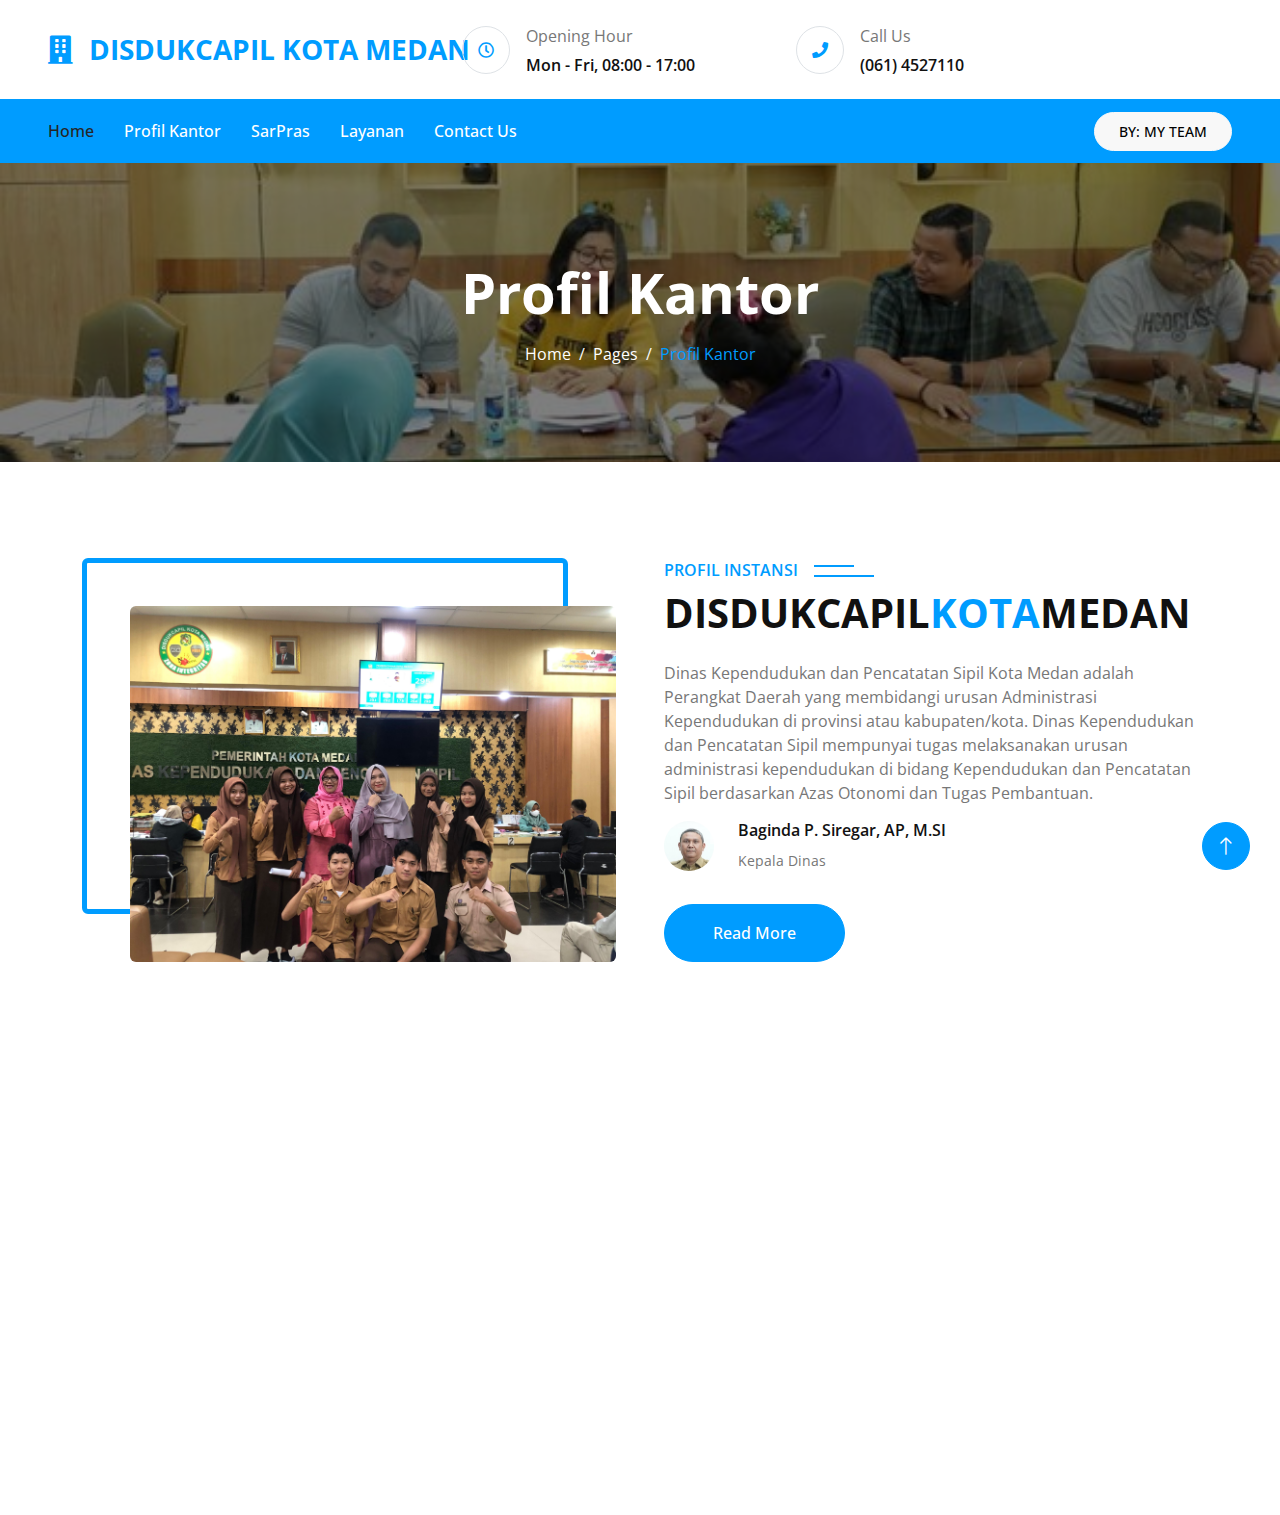
==== about.html @ caeb6db3 "first commit" ====
<!DOCTYPE html>
<html lang="en">

<head>
    <meta charset="utf-8">
    <title>DISDUKCAPIL KOTA MEDAN</title>
    <meta content="width=device-width, initial-scale=1.0" name="viewport">
    <meta content="" name="keywords">
    <meta content="" name="description">

    <!-- Favicon -->
    <link href="img/favicon.ico" rel="icon">

    <!-- Google Web Fonts -->
    <link rel="preconnect" href="https://fonts.googleapis.com">
    <link rel="preconnect" href="https://fonts.gstatic.com" crossorigin>
    <link href="https://fonts.googleapis.com/css2?family=Open+Sans:wght@400;500;600;700&display=swap" rel="stylesheet">

    <!-- Icon Font Stylesheet -->
    <link href="https://cdnjs.cloudflare.com/ajax/libs/font-awesome/5.10.0/css/all.min.css" rel="stylesheet">
    <link href="https://cdn.jsdelivr.net/npm/bootstrap-icons@1.4.1/font/bootstrap-icons.css" rel="stylesheet">

    <!-- Libraries Stylesheet -->
    <link href="lib/animate/animate.min.css" rel="stylesheet">
    <link href="lib/owlcarousel/assets/owl.carousel.min.css" rel="stylesheet">
    <link href="lib/lightbox/css/lightbox.min.css" rel="stylesheet">

    <!-- Customized Bootstrap Stylesheet -->
    <link href="css/bootstrap.min.css" rel="stylesheet">

    <!-- Template Stylesheet -->
    <link href="css/style.css" rel="stylesheet">

    <style>
        .team-title h6 {
            margin-bottom: 3px; /* Anda dapat menyesuaikan nilai ini sesuai dengan kebutuhan */
        }
    </style>

</head>

<body>
    <!-- Spinner Start -->
    <div id="spinner" class="show bg-white position-fixed translate-middle w-100 vh-100 top-50 start-50 d-flex align-items-center justify-content-center">
        <div class="spinner-border position-relative text-primary" style="width: 6rem; height: 6rem;" role="status"></div>
        <i class="fa fa-laptop-code fa-2x text-primary position-absolute top-50 start-50 translate-middle"></i>
    </div>
    <!-- Spinner End -->


    <!-- Topbar Start -->
    <!-- <div class="container-fluid bg-light px-0 wow fadeIn" data-wow-delay="0.1s">
        <div class="row gx-0 align-items-center d-none d-lg-flex">
            <div class="col-lg-6 px-5 text-start">
                <ol class="breadcrumb mb-0">
                    <li class="breadcrumb-item"><a class="small text-secondary" href="#">Home</a></li>
                    <li class="breadcrumb-item"><a class="small text-secondary" href="#">Career</a></li>
                    <li class="breadcrumb-item"><a class="small text-secondary" href="#">Terms</a></li>
                    <li class="breadcrumb-item"><a class="small text-secondary" href="#">Privacy</a></li>
                </ol>
            </div>
            <div class="col-lg-6 px-5 text-end">
                <small>Follow us:</small>
                <div class="h-100 d-inline-flex align-items-center">
                    <a class="btn-square text-primary border-end rounded-0" href=""><i class="fab fa-facebook-f"></i></a>
                    <a class="btn-square text-primary border-end rounded-0" href=""><i class="fab fa-twitter"></i></a>
                    <a class="btn-square text-primary border-end rounded-0" href=""><i class="fab fa-linkedin-in"></i></a>
                    <a class="btn-square text-primary pe-0" href=""><i class="fab fa-instagram"></i></a>
                </div>
            </div>
        </div>
    </div> -->
    <!-- Topbar End -->


    <!-- Brand & Contact Start -->
    <div class="container-fluid py-4 px-5 wow fadeIn" data-wow-delay="0.1s">
        <div class="row align-items-center top-bar">
            <div class="col-lg-4 col-md-12 text-center text-lg-start">
                <a href="" class="navbar-brand m-0 p-0">
                    <h3 class="fw-bold text-primary m-0"><i class=" fa fa-solid fa-building me-3"></i>DISDUKCAPIL KOTA MEDAN</h3>
                    <!-- <img src="img/logo.png" alt="Logo"> -->
                </a>
            </div>
            <div class="col-lg-8 col-md-7 d-none d-lg-block">
                <div class="row">
                    <div class="col-4">
                        <div class="d-flex align-items-center justify-content-end">
                            <div class="flex-shrink-0 btn-lg-square border rounded-circle">
                                <i class="far fa-clock text-primary"></i>
                            </div>
                            <div class="ps-3">
                                <p class="mb-2">Opening Hour</p>
                                <h6 class="mb-0">Mon - Fri, 08:00 - 17:00</h6>
                            </div>
                        </div>
                    </div>
                    <div class="col-4">
                        <div class="d-flex align-items-center justify-content-end">
                            <div class="flex-shrink-0 btn-lg-square border rounded-circle">
                                <i class="fa fa-phone text-primary"></i>
                            </div>
                            <div class="ps-3">
                                <p class="mb-2">Call Us</p>
                                <h6 class="mb-0">(061) 4527110</h6>
                            </div>
                        </div>
                    </div>
                    <!-- <div class="col-4">
                        <div class="d-flex align-items-center justify-content-end">
                            <div class="flex-shrink-0 btn-lg-square border rounded-circle">
                                <i class="far fa-envelope text-primary"></i>
                            </div>
                            <div class="ps-3">
                                <p class="mb-2">Email</p>
                                <h6 class="mb-0">smkn09medan.com</h6>
                            </div>
                        </div>
                    </div> -->
                </div>
            </div>
        </div>
    </div>
    <!-- Brand & Contact End -->


    <!-- Navbar Start -->
    <nav class="navbar navbar-expand-lg bg-primary navbar-dark sticky-top py-lg-0 px-lg-5 wow fadeIn" data-wow-delay="0.1s">
        <a href="#" class="navbar-brand ms-3 d-lg-none">MENU</a>
        <button type="button" class="navbar-toggler me-3" data-bs-toggle="collapse" data-bs-target="#navbarCollapse">
            <span class="navbar-toggler-icon"></span>
        </button>
        <div class="collapse navbar-collapse" id="navbarCollapse">
            <div class="navbar-nav me-auto p-3 p-lg-0">
                <a href="index.html" class="nav-item nav-link active">Home</a>
                <a href="about.html" class="nav-item nav-link">Profil Kantor</a>
                <a href="service.html" class="nav-item nav-link">SarPras</a>
                <a href="project.html" class="nav-item nav-link">Layanan</a>
                <!-- <div class="nav-item dropdown">
                    <a href="#" class="nav-link dropdown-toggle" data-bs-toggle="dropdown">Pages</a>
                    <div class="dropdown-menu border-0 rounded-0 rounded-bottom m-0">
                        <a href="feature.html" class="dropdown-item">Features</a>
                        <a href="team.html" class="dropdown-item">Our Team</a>
                        <a href="testimonial.html" class="dropdown-item">Testimonial</a>
                        <a href="404.html" class="dropdown-item">404 Page</a>
                    </div>
                </div> -->
                <a href="contact.html" class="nav-item nav-link">Contact Us</a>
            </div>
            <a href="team.html" class="btn btn-sm btn-light rounded-pill py-2 px-4 d-none d-lg-block">BY: MY TEAM</a>
        </div>
    </nav>
    <!-- Navbar End -->


    <!-- Page Header Start -->
    <div class="container-fluid page-header py-5 mb-5 wow fadeIn" data-wow-delay="0.1s">
        <div class="container text-center py-5">
            <h1 class="display-4 text-white animated slideInDown mb-3">Profil Kantor</h1>
            <nav aria-label="breadcrumb animated slideInDown">
                <ol class="breadcrumb justify-content-center mb-0">
                    <li class="breadcrumb-item"><a class="text-white" href="#">Home</a></li>
                    <li class="breadcrumb-item"><a class="text-white" href="#">Pages</a></li>
                    <li class="breadcrumb-item text-primary active" aria-current="page">Profil Kantor</li>
                </ol>
            </nav>
        </div>
    </div>
    <!-- Page Header End -->


    <!-- Facts Start -->
    <!-- <div class="container-xxl py-5">
        <div class="container">
            <div class="row g-4">
                <div class="col-lg-3 col-md-6 wow fadeInUp" data-wow-delay="0.1s">
                    <div class="fact-item bg-light rounded text-center h-100 p-5">
                        <i class="fa fa-certificate fa-4x text-primary mb-4"></i>
                        <h5 class="mb-3">Years Experience</h5>
                        <h1 class="display-5 mb-0" data-toggle="counter-up">1234</h1>
                    </div>
                </div>
                <div class="col-lg-3 col-md-6 wow fadeInUp" data-wow-delay="0.3s">
                    <div class="fact-item bg-light rounded text-center h-100 p-5">
                        <i class="fa fa-users-cog fa-4x text-primary mb-4"></i>
                        <h5 class="mb-3">Team Members</h5>
                        <h1 class="display-5 mb-0" data-toggle="counter-up">1234</h1>
                    </div>
                </div>
                <div class="col-lg-3 col-md-6 wow fadeInUp" data-wow-delay="0.5s">
                    <div class="fact-item bg-light rounded text-center h-100 p-5">
                        <i class="fa fa-users fa-4x text-primary mb-4"></i>
                        <h5 class="mb-3">Satisfied Clients</h5>
                        <h1 class="display-5 mb-0" data-toggle="counter-up">1234</h1>
                    </div>
                </div>
                <div class="col-lg-3 col-md-6 wow fadeInUp" data-wow-delay="0.7s">
                    <div class="fact-item bg-light rounded text-center h-100 p-5">
                        <i class="fa fa-check fa-4x text-primary mb-4"></i>
                        <h5 class="mb-3">Projects Done</h5>
                        <h1 class="display-5 mb-0" data-toggle="counter-up">1234</h1>
                    </div>
                </div>
            </div>
        </div>
    </div> -->
    <!-- Facts End -->


    <!-- About Start -->
    <div class="container-xxl py-5">
        <div class="container">
            <div class="row g-5">
                <div class="col-lg-6 wow fadeInUp" data-wow-delay="0.1s">
                    <div class="img-border">
                        <img class="img-fluid" src="img/capil1.jpg" alt="">
                    </div>
                </div>
                <div class="col-lg-6 wow fadeInUp" data-wow-delay="0.5s">
                    <div class="h-100">
                        <h6 class="section-title bg-white text-start text-primary pe-3">Profil Instansi</h6>
                        <h1 class="display-6 mb-4">DISDUKCAPIL<span class="text-primary">KOTA</span>MEDAN</h1>
                        <p>Dinas Kependudukan dan Pencatatan Sipil Kota Medan adalah Perangkat Daerah yang membidangi urusan Administrasi Kependudukan di provinsi atau kabupaten/kota. Dinas Kependudukan dan Pencatatan Sipil mempunyai tugas melaksanakan urusan administrasi kependudukan di bidang Kependudukan dan Pencatatan Sipil berdasarkan Azas Otonomi dan Tugas Pembantuan.</p>
                        <div class="d-flex align-items-center mb-4 pb-2">
                            <img class="flex-shrink-0 rounded-circle" src="img/kpl1.jpg.png" alt="" style="width: 50px; height: 50px;">
                            <div class="ps-4">
                                <h6>Baginda P. Siregar, AP, M.SI</h6>
                                <small>Kepala Dinas</small>
                            </div>
                        </div>
                        <a class="btn btn-primary rounded-pill py-3 px-5" href="">Read More</a>
                    </div>
                </div>
            </div>
        </div>
    </div>
    <!-- About End -->


    <!-- Feature Start -->
    <!-- <div class="container-xxl py-5">
        <div class="container">
            <div class="row g-5">
                <div class="col-lg-6 wow fadeInUp" data-wow-delay="0.1s">
                    <div class="h-100">
                        <h6 class="section-title bg-white text-start text-primary pe-3">Why Choose Us</h6>
                        <h1 class="display-6 mb-4">Why People Trust Us? Learn About Us!</h1>
                        <p class="mb-4">Tempor erat elitr rebum at clita. Diam dolor diam ipsum sit. Aliqu diam amet diam et eos. Clita erat ipsum et lorem et sit, sed stet lorem sit clita duo justo magna dolore erat amet</p>
                        <div class="row g-4">
                            <div class="col-12">
                                <div class="skill">
                                    <div class="d-flex justify-content-between">
                                        <p class="mb-2">Digital Marketing</p>
                                        <p class="mb-2">85%</p>
                                    </div>
                                    <div class="progress">
                                        <div class="progress-bar bg-primary" role="progressbar" aria-valuenow="85" aria-valuemin="0" aria-valuemax="100"></div>
                                    </div>
                                </div>
                            </div>
                            <div class="col-12">
                                <div class="skill">
                                    <div class="d-flex justify-content-between">
                                        <p class="mb-2">SEO & Backlinks</p>
                                        <p class="mb-2">90%</p>
                                    </div>
                                    <div class="progress">
                                        <div class="progress-bar bg-primary" role="progressbar" aria-valuenow="90" aria-valuemin="0" aria-valuemax="100"></div>
                                    </div>
                                </div>
                            </div>
                            <div class="col-12">
                                <div class="skill">
                                    <div class="d-flex justify-content-between">
                                        <p class="mb-2">Design & Development</p>
                                        <p class="mb-2">95%</p>
                                    </div>
                                    <div class="progress">
                                        <div class="progress-bar bg-primary" role="progressbar" aria-valuenow="95" aria-valuemin="0" aria-valuemax="100"></div>
                                    </div>
                                </div>
                            </div>
                        </div>
                    </div>
                </div>
                <div class="col-lg-6 wow fadeInUp" data-wow-delay="0.5s">
                    <div class="img-border">
                        <img class="img-fluid" src="img/feature.jpg" alt="">
                    </div>
                </div>
            </div>
        </div>
    </div> -->
    <!-- Feature End -->


    <!-- Team Start -->
    <!-- <div class="container-xxl py-5">
        <div class="container">
            <div class="text-center mx-auto mb-5 wow fadeInUp" data-wow-delay="0.1s" style="max-width: 600px;">
                <h6 class="section-title bg-white text-center text-primary px-3">Our Team</h6>
                <h1 class="display-6 mb-4">We Are A Creative Team For Your Dream Project</h1>
            </div>
            <div class="row g-4">
                <div class="col-lg-4 col-md-6 wow fadeInUp" data-wow-delay="0.1s">
                    <div class="team-item text-center p-4">
                        <img class="img-fluid border rounded-circle w-75 p-2 mb-4" src="img/team-1.jpg" alt="">
                        <div class="team-text">
                            <div class="team-title">
                                <h5>Full Name</h5>
                                <span>Designation</span>
                            </div>
                            <div class="team-social">
                                <a class="btn btn-square btn-primary rounded-circle" href=""><i class="fab fa-facebook-f"></i></a>
                                <a class="btn btn-square btn-primary rounded-circle" href=""><i class="fab fa-twitter"></i></a>
                                <a class="btn btn-square btn-primary rounded-circle" href=""><i class="fab fa-instagram"></i></a>
                            </div>
                        </div>
                    </div>
                </div>
                <div class="col-lg-4 col-md-6 wow fadeInUp" data-wow-delay="0.3s">
                    <div class="team-item text-center p-4">
                        <img class="img-fluid border rounded-circle w-75 p-2 mb-4" src="img/team-2.jpg" alt="">
                        <div class="team-text">
                            <div class="team-title">
                                <h5>Full Name</h5>
                                <span>Designation</span>
                            </div>
                            <div class="team-social">
                                <a class="btn btn-square btn-primary rounded-circle" href=""><i class="fab fa-facebook-f"></i></a>
                                <a class="btn btn-square btn-primary rounded-circle" href=""><i class="fab fa-twitter"></i></a>
                                <a class="btn btn-square btn-primary rounded-circle" href=""><i class="fab fa-instagram"></i></a>
                            </div>
                        </div>
                    </div>
                </div>
                <div class="col-lg-4 col-md-6 wow fadeInUp" data-wow-delay="0.5s">
                    <div class="team-item text-center p-4">
                        <img class="img-fluid border rounded-circle w-75 p-2 mb-4" src="img/team-3.jpg" alt="">
                        <div class="team-text">
                            <div class="team-title">
                                <h5>Full Name</h5>
                                <span>Designation</span>
                            </div>
                            <div class="team-social">
                                <a class="btn btn-square btn-primary rounded-circle" href=""><i class="fab fa-facebook-f"></i></a>
                                <a class="btn btn-square btn-primary rounded-circle" href=""><i class="fab fa-twitter"></i></a>
                                <a class="btn btn-square btn-primary rounded-circle" href=""><i class="fab fa-instagram"></i></a>
                            </div>
                        </div>
                    </div>
                </div>
            </div>
        </div>
    </div> -->
    <!-- Team End -->


    <!-- Footer Start -->
    <div class="container-fluid bg-dark text-body footer mt-5 pt-5 wow fadeIn" data-wow-delay="0.1s">
        <div class="container py-5">
            <div class="row g-5">
                <div class="col-lg-3 col-md-6">
                    <h5 class="text-light mb-4">Address</h5>
                    <p class="mb-2"><i class="fa fa-map-marker-alt me-3"></i>Jl. Iskandar Muda No.270, Petisah Tengah, Kec. Medan Petisah, Kota Medan, Sumatera Utara 20151</p>
                    <p class="mb-2"><i class="fa fa-phone-alt me-3"></i>(061) 4527110</p>
                    <p class="mb-2"><i class="fa fa-envelope me-3"></i>disdukcapil.medan@gmail.com</p>
                    <!-- <div class="d-flex pt-2">
                        <a class="btn btn-square btn-outline-secondary rounded-circle me-1" href=""><i class="fab fa-twitter"></i></a>
                        <a class="btn btn-square btn-outline-secondary rounded-circle me-1" href=""><i class="fab fa-facebook-f"></i></a>
                        <a class="btn btn-square btn-outline-secondary rounded-circle me-1" href=""><i class="fab fa-youtube"></i></a>
                        <a class="btn btn-square btn-outline-secondary rounded-circle me-0" href=""><i class="fab fa-linkedin-in"></i></a>
                    </div> -->
                </div>
                <div class="col-lg-3 col-md-6">
                    <h5 class="text-light mb-4">Quick Links</h5>
                    <a class="btn btn-link" href="">Profil Kantor</a>
                    <a class="btn btn-link" href="">Contact Us</a>
                    <a class="btn btn-link" href="">Our SarPras</a>
                    <a class="btn btn-link" href="">Terms & Condition</a>
                    <a class="btn btn-link" href="">Support</a>
                </div>
                <div class="col-lg-3 col-md-6">
                    <h5 class="text-light mb-4">Gallery</h5>
                    <div class="row g-2">
                        <div class="col-4">
                            <img class="img-fluid rounded" src="img/capil1.jpg" alt="Image">
                        </div>
                        <div class="col-4">
                            <img class="img-fluid rounded" src="img/cs1.jpg" alt="Image">
                        </div>
                        <div class="col-4">
                            <img class="img-fluid rounded" src="img/lp.jpg" alt="Image">
                        </div>
                        <div class="col-4">
                            <img class="img-fluid rounded" src="img/li.jpg" alt="Image">
                        </div>
                        <div class="col-4">
                            <img class="img-fluid rounded" src="img/capil2.jpg" alt="Image">
                        </div>
                        <div class="col-4">
                            <img class="img-fluid rounded" src="img/capil4.jpg" alt="Image">
                        </div>
                    </div>
                </div>
                <div class="col-lg-3 col-md-6">
                    <h5 class="text-light mb-4">News letter</h5>
                    <p>Please, Enter your Email.</p>
                    <div class="position-relative mx-auto" style="max-width: 400px;">
                        <input class="form-control bg-transparent border-secondary w-100 py-3 ps-4 pe-5" type="text" placeholder="Your email">
                        <button type="button" class="btn btn-primary py-2 position-absolute top-0 end-0 mt-2 me-2">SignUp</button>
                    </div>
                </div>
            </div>
        </div>
        <div class="container-fluid copyright">
            <div class="container">
                <div class="row">
                    <div class="col-md-6 text-center text-md-start mb-3 mb-md-0">
                        &copy; <a href="#">2024 MY TEAM</a>, All Right Reserved.
                    </div>
<!--                     <div class="col-md-6 text-center text-md-end"> -->
                        <!--/*** This template is free as long as you keep the footer author’s credit link/attribution link/backlink. If you'd like to use the template without the footer author’s credit link/attribution link/backlink, you can purchase the Credit Removal License from "https://htmlcodex.com/credit-removal". Thank you for your support. ***/-->
<!--                         Designed By <a href="https://htmlcodex.com">HTML Codex</a> -->
<!--                     </div>  -->
                </div>
            </div>
        </div>
    </div>
    <!-- Footer End -->


    <!-- Back to Top -->
    <a href="#" class="btn btn-lg btn-primary btn-lg-square rounded-circle back-to-top"><i class="bi bi-arrow-up"></i></a>


    <!-- JavaScript Libraries -->
    <script src="https://code.jquery.com/jquery-3.4.1.min.js"></script>
    <script src="https://cdn.jsdelivr.net/npm/bootstrap@5.0.0/dist/js/bootstrap.bundle.min.js"></script>
    <script src="lib/wow/wow.min.js"></script>
    <script src="lib/easing/easing.min.js"></script>
    <script src="lib/waypoints/waypoints.min.js"></script>
    <script src="lib/counterup/counterup.min.js"></script>
    <script src="lib/owlcarousel/owl.carousel.min.js"></script>
    <script src="lib/lightbox/js/lightbox.min.js"></script>

    <!-- Template Javascript -->
    <script src="js/main.js"></script>
</body>

</html>
---- css/style.css ----
/********** Template CSS **********/
:root {
    --primary: #009CFF;
    --secondary: #777777;
    --light: #F8F8F8;
    --dark: #252525;
}

.back-to-top {
    position: fixed;
    display: none;
    right: 30px;
    bottom: 30px;
    z-index: 99;
}


/*** Spinner ***/
#spinner {
    opacity: 0;
    visibility: hidden;
    transition: opacity .5s ease-out, visibility 0s linear .5s;
    z-index: 99999;
}

#spinner.show {
    transition: opacity .5s ease-out, visibility 0s linear 0s;
    visibility: visible;
    opacity: 1;
}


/*** Button ***/
.btn {
    font-weight: 500;
    transition: .5s;
}

.btn.btn-primary {
    color: #FFFFFF;
}

.btn-square {
    width: 38px;
    height: 38px;
}

.btn-sm-square {
    width: 32px;
    height: 32px;
}

.btn-lg-square {
    width: 48px;
    height: 48px;
}

.btn-square,
.btn-sm-square,
.btn-lg-square {
    padding: 0;
    display: flex;
    align-items: center;
    justify-content: center;
    font-weight: normal;
}


/*** Navbar ***/
.navbar .dropdown-toggle::after {
    border: none;
    content: "\f107";
    font-family: "Font Awesome 5 Free";
    font-weight: 900;
    vertical-align: middle;
    margin-left: 8px;
}

.navbar .navbar-nav .nav-link {
    margin-right: 30px;
    padding: 20px 0;
    color: #FFFFFF;
    font-weight: 500;
    outline: none;
}

.navbar .navbar-nav .nav-link:hover,
.navbar .navbar-nav .nav-link.active {
    color: var(--dark);
}

.navbar.sticky-top {
    top: -100px;
    transition: .5s;
}

@media (max-width: 991.98px) {
    .navbar .navbar-nav .nav-link {
        margin-right: 0;
        padding: 8px 0;
    }

    .navbar .navbar-nav {
        margin-top: 8px;
        border-top: 1px solid rgba(256, 256, 256, .1)
    }
}

@media (min-width: 992px) {
    .navbar .nav-item .dropdown-menu {
        display: block;
        visibility: hidden;
        top: 100%;
        transform: rotateX(-75deg);
        transform-origin: 0% 0%;
        transition: .5s;
        opacity: 0;
    }

    .navbar .nav-item:hover .dropdown-menu {
        transform: rotateX(0deg);
        visibility: visible;
        transition: .5s;
        opacity: 1;
    }
}


/*** Header ***/
#header-carousel .carousel-caption {
    top: 0;
    left: 0;
    right: 0;
    bottom: 0;
    display: flex;
    flex-direction: column;
    align-items: center;
    justify-content: center;
    background: rgba(0, 0, 0, .5);
    z-index: 1;
}

#header-carousel .carousel-control-prev,
#header-carousel .carousel-control-next {
    width: 10%;
}

#header-carousel .carousel-control-prev-icon,
#header-carousel .carousel-control-next-icon {
    width: 3rem;
    height: 3rem;
}

@media (max-width: 768px) {
    #header-carousel .carousel-item {
        position: relative;
        min-height: 500px;
    }
    
    #header-carousel .carousel-item img {
        position: absolute;
        width: 100%;
        height: 100%;
        object-fit: cover;
    }
}

#header-carousel .carousel-indicators [data-bs-target] {
    width: 60px;
    height: 60px;
    text-indent: 0;
    margin-bottom: 15px;
    border: 2px solid #FFFFFF;
    border-radius: 60px;
    overflow: hidden;
}

#header-carousel .carousel-indicators [data-bs-target] img {
    width: 100%;
    height: 100%;
    object-fit: cover;
}

.page-header {
    background: linear-gradient(rgba(0, 0, 0, .5), rgba(0, 0, 0, .5)), url(../img/cs1.jpg) center center no-repeat;
    background-size: cover;
}

.breadcrumb-item+.breadcrumb-item::before {
    color: var(--secondary);
}

.page-header .breadcrumb-item+.breadcrumb-item::before {
    color: var(--light);
}


/*** Section Title ***/
.section-title {
    position: relative;
    display: inline-block;
    text-transform: uppercase;
}

.section-title::before {
    position: absolute;
    content: "";
    width: calc(100% + 80px);
    height: 2px;
    top: 4px;
    left: -40px;
    background: var(--primary);
    z-index: -1;
}

.section-title::after {
    position: absolute;
    content: "";
    width: calc(100% + 120px);
    height: 2px;
    bottom: 4px;
    left: -60px;
    background: var(--primary);
    z-index: -1;
}

.section-title.text-start::before {
    width: calc(100% + 40px);
    left: 0;
}

.section-title.text-start::after {
    width: calc(100% + 60px);
    left: 0;
}



/*** Img Border ***/
.img-border {
    position: relative;
    height: 100%;
    min-height: 400px;
}

.img-border::before {
    position: absolute;
    content: "";
    top: 0;
    left: 0;
    right: 3rem;
    bottom: 3rem;
    border: 5px solid var(--primary);
    border-radius: 6px;
}

.img-border img {
    position: absolute;
    top: 3rem;
    left: 3rem;
    width: calc(100% - 3rem);
    height: calc(100% - 3rem);
    object-fit: cover;
    border-radius: 6px;
}


/*** Facts ***/
.fact-item {
    transition: .5s;
}

.fact-item:hover {
    margin-top: -10px;
    background: #FFFFFF !important;
    box-shadow: 0 0 45px rgba(0, 0, 0, .07);
}


/*** Service ***/
.service-item {
    box-shadow: 0 0 45px rgba(0, 0, 0, .07);
    border: 1px solid transparent;
    transition: .5s;
}

.service-item:hover {
    margin-top: -10px;
    box-shadow: none;
    border: 1px solid #DEE2E6;
}


/*** Feature ***/
.progress {
    height: 5px;
}

.progress .progress-bar {
    width: 0px;
    transition: 3s;
}


/*** Project ***/
.project-item a {
    position: absolute;
    width: 100%;
    height: 100%;
    top: 0;
    left: 0;
    display: flex;
    align-items: center;
    justify-content: center;
    color: #FFFFFF;
    background: rgba(0, 0, 0, .5);
    border-radius: 6px;
    opacity: 0;
    transition: .5s;
}

.project-item:hover a {
    opacity: 1;
}

.project-carousel .owl-dots {
    display: flex;
    align-items: center;
    justify-content: center;
    flex-wrap: wrap;
    margin-top: 20px;
}

.project-carousel .owl-dot {
    width: 35px;
    height: 35px;
    margin: 3px;
    display: flex;
    align-items: center;
    justify-content: center;
    border: 1px solid #DEE2E6;
    border-radius: 35px;
    transition: .5s;
}

.project-carousel .owl-dot:hover,
.project-carousel .owl-dot.active {
    color: #FFFFFF;
    border-color: var(--primary);
    background: var(--primary);
}


/*** Team ***/
.team-item {
    box-shadow: 0 0 45px rgba(0, 0, 0, .07);
}

.team-item .team-text {
    position: relative;
    height: 65px;
    overflow: hidden;
}

.team-item .team-title {
    position: absolute;
    width: 100%;
    height: 100%;
    top: 0;
    left: 0;
    display: flex;
    flex-direction: column;
    align-items: center;
    justify-content: center;
    transition: .5s;
}

.team-item:hover .team-title {
    top: -65px;
}

.team-item .team-social {
    position: absolute;
    width: 100%;
    height: 100%;
    top: 65px;
    left: 0;
    display: flex;
    align-items: center;
    justify-content: center;
    background: #FFFFFF;
    transition: .5s;
}

.team-item .team-social .btn {
    margin: 0 3px;
}

.team-item:hover .team-social {
    top: 0;
}


/*** Testimonial ***/

.testimonial-carousel .owl-item .testimonial-item img {
    width: 60px;
    height: 60px;
}

.testimonial-carousel .owl-item .testimonial-item,
.testimonial-carousel .owl-item .testimonial-item * {
    transition: .5s;
}

.testimonial-carousel .owl-item.center .testimonial-item {
    background: var(--primary) !important;
}

.testimonial-carousel .owl-item.center .testimonial-item * {
    color: #FFFFFF !important;
}

.testimonial-carousel .owl-nav {
    margin-top: 30px;
    display: flex;
    justify-content: center;
}

.testimonial-carousel .owl-nav .owl-prev,
.testimonial-carousel .owl-nav .owl-next {
    margin: 0 12px;
    width: 50px;
    height: 50px;
    display: flex;
    align-items: center;
    justify-content: center;
    border: 1px solid #DEE2E6;
    border-radius: 50px;
    font-size: 18px;
    transition: .5s;
}

.testimonial-carousel .owl-nav .owl-prev:hover,
.testimonial-carousel .owl-nav .owl-next:hover {
    color: #FFFFFF;
    border-color: var(--primary);
    background: var(--primary);
}


/*** Footer ***/
.footer .btn.btn-link {
    display: block;
    margin-bottom: 5px;
    padding: 0;
    text-align: left;
    color: var(--secondary);
    font-weight: normal;
    text-transform: capitalize;
    transition: .3s;
}

.footer .btn.btn-link::before {
    position: relative;
    content: "\f105";
    font-family: "Font Awesome 5 Free";
    font-weight: 900;
    color: var(--secondary);
    margin-right: 10px;
}

.footer .btn.btn-link:hover {
    color: var(--primary);
    letter-spacing: 1px;
    box-shadow: none;
}

.footer .copyright {
    padding: 25px 0;
    font-size: 15px;
    border-top: 1px solid rgba(256, 256, 256, .1);
}

.footer .copyright a {
    color: var(--light);
}

.footer .copyright a:hover {
    color: var(--primary);
}
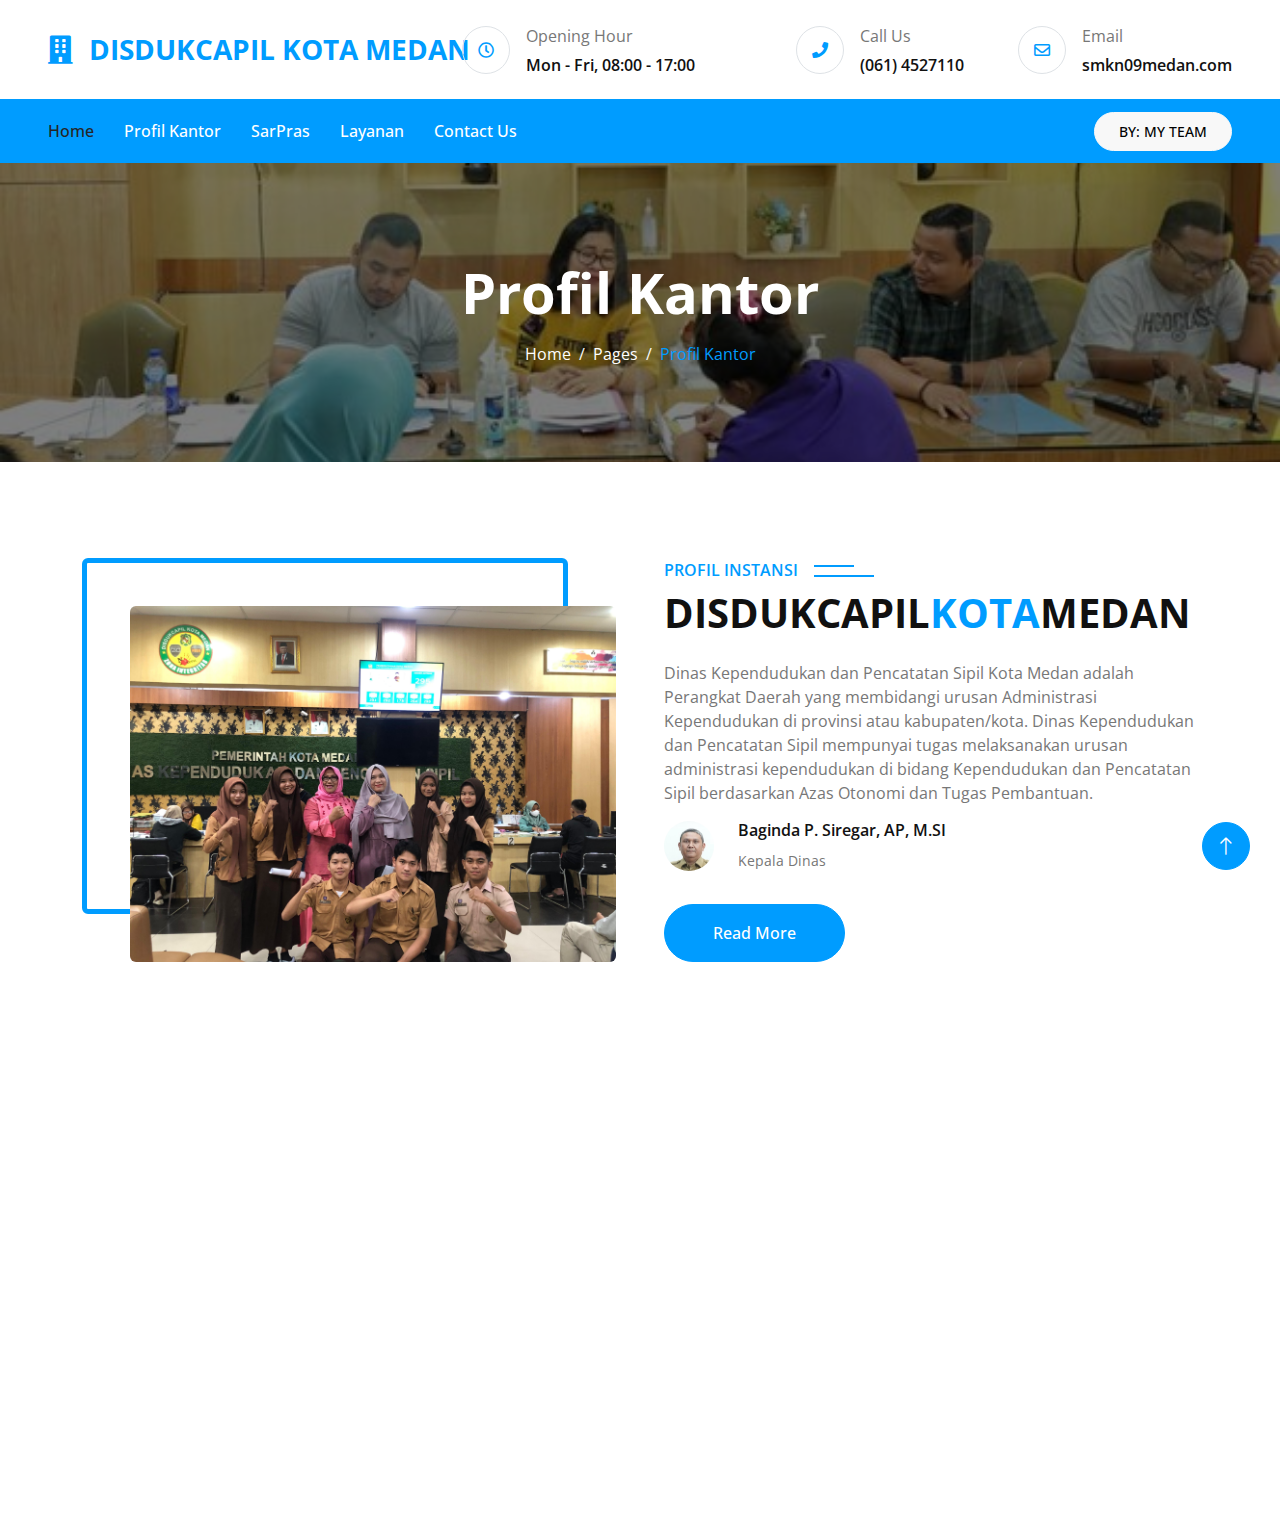
==== commit 84896bd6: "Add files via upload" ====
--- a/about.html
+++ b/about.html
@@ -1,451 +1,451 @@
-<!DOCTYPE html>
-<html lang="en">
-
-<head>
-    <meta charset="utf-8">
-    <title>DISDUKCAPIL KOTA MEDAN</title>
-    <meta content="width=device-width, initial-scale=1.0" name="viewport">
-    <meta content="" name="keywords">
-    <meta content="" name="description">
-
-    <!-- Favicon -->
-    <link href="img/favicon.ico" rel="icon">
-
-    <!-- Google Web Fonts -->
-    <link rel="preconnect" href="https://fonts.googleapis.com">
-    <link rel="preconnect" href="https://fonts.gstatic.com" crossorigin>
-    <link href="https://fonts.googleapis.com/css2?family=Open+Sans:wght@400;500;600;700&display=swap" rel="stylesheet">
-
-    <!-- Icon Font Stylesheet -->
-    <link href="https://cdnjs.cloudflare.com/ajax/libs/font-awesome/5.10.0/css/all.min.css" rel="stylesheet">
-    <link href="https://cdn.jsdelivr.net/npm/bootstrap-icons@1.4.1/font/bootstrap-icons.css" rel="stylesheet">
-
-    <!-- Libraries Stylesheet -->
-    <link href="lib/animate/animate.min.css" rel="stylesheet">
-    <link href="lib/owlcarousel/assets/owl.carousel.min.css" rel="stylesheet">
-    <link href="lib/lightbox/css/lightbox.min.css" rel="stylesheet">
-
-    <!-- Customized Bootstrap Stylesheet -->
-    <link href="css/bootstrap.min.css" rel="stylesheet">
-
-    <!-- Template Stylesheet -->
-    <link href="css/style.css" rel="stylesheet">
-
-    <style>
-        .team-title h6 {
-            margin-bottom: 3px; /* Anda dapat menyesuaikan nilai ini sesuai dengan kebutuhan */
-        }
-    </style>
-
-</head>
-
-<body>
-    <!-- Spinner Start -->
-    <div id="spinner" class="show bg-white position-fixed translate-middle w-100 vh-100 top-50 start-50 d-flex align-items-center justify-content-center">
-        <div class="spinner-border position-relative text-primary" style="width: 6rem; height: 6rem;" role="status"></div>
-        <i class="fa fa-laptop-code fa-2x text-primary position-absolute top-50 start-50 translate-middle"></i>
-    </div>
-    <!-- Spinner End -->
-
-
-    <!-- Topbar Start -->
-    <!-- <div class="container-fluid bg-light px-0 wow fadeIn" data-wow-delay="0.1s">
-        <div class="row gx-0 align-items-center d-none d-lg-flex">
-            <div class="col-lg-6 px-5 text-start">
-                <ol class="breadcrumb mb-0">
-                    <li class="breadcrumb-item"><a class="small text-secondary" href="#">Home</a></li>
-                    <li class="breadcrumb-item"><a class="small text-secondary" href="#">Career</a></li>
-                    <li class="breadcrumb-item"><a class="small text-secondary" href="#">Terms</a></li>
-                    <li class="breadcrumb-item"><a class="small text-secondary" href="#">Privacy</a></li>
-                </ol>
-            </div>
-            <div class="col-lg-6 px-5 text-end">
-                <small>Follow us:</small>
-                <div class="h-100 d-inline-flex align-items-center">
-                    <a class="btn-square text-primary border-end rounded-0" href=""><i class="fab fa-facebook-f"></i></a>
-                    <a class="btn-square text-primary border-end rounded-0" href=""><i class="fab fa-twitter"></i></a>
-                    <a class="btn-square text-primary border-end rounded-0" href=""><i class="fab fa-linkedin-in"></i></a>
-                    <a class="btn-square text-primary pe-0" href=""><i class="fab fa-instagram"></i></a>
-                </div>
-            </div>
-        </div>
-    </div> -->
-    <!-- Topbar End -->
-
-
-    <!-- Brand & Contact Start -->
-    <div class="container-fluid py-4 px-5 wow fadeIn" data-wow-delay="0.1s">
-        <div class="row align-items-center top-bar">
-            <div class="col-lg-4 col-md-12 text-center text-lg-start">
-                <a href="" class="navbar-brand m-0 p-0">
-                    <h3 class="fw-bold text-primary m-0"><i class=" fa fa-solid fa-building me-3"></i>DISDUKCAPIL KOTA MEDAN</h3>
-                    <!-- <img src="img/logo.png" alt="Logo"> -->
-                </a>
-            </div>
-            <div class="col-lg-8 col-md-7 d-none d-lg-block">
-                <div class="row">
-                    <div class="col-4">
-                        <div class="d-flex align-items-center justify-content-end">
-                            <div class="flex-shrink-0 btn-lg-square border rounded-circle">
-                                <i class="far fa-clock text-primary"></i>
-                            </div>
-                            <div class="ps-3">
-                                <p class="mb-2">Opening Hour</p>
-                                <h6 class="mb-0">Mon - Fri, 08:00 - 17:00</h6>
-                            </div>
-                        </div>
-                    </div>
-                    <div class="col-4">
-                        <div class="d-flex align-items-center justify-content-end">
-                            <div class="flex-shrink-0 btn-lg-square border rounded-circle">
-                                <i class="fa fa-phone text-primary"></i>
-                            </div>
-                            <div class="ps-3">
-                                <p class="mb-2">Call Us</p>
-                                <h6 class="mb-0">(061) 4527110</h6>
-                            </div>
-                        </div>
-                    </div>
-                    <!-- <div class="col-4">
-                        <div class="d-flex align-items-center justify-content-end">
-                            <div class="flex-shrink-0 btn-lg-square border rounded-circle">
-                                <i class="far fa-envelope text-primary"></i>
-                            </div>
-                            <div class="ps-3">
-                                <p class="mb-2">Email</p>
-                                <h6 class="mb-0">smkn09medan.com</h6>
-                            </div>
-                        </div>
-                    </div> -->
-                </div>
-            </div>
-        </div>
-    </div>
-    <!-- Brand & Contact End -->
-
-
-    <!-- Navbar Start -->
-    <nav class="navbar navbar-expand-lg bg-primary navbar-dark sticky-top py-lg-0 px-lg-5 wow fadeIn" data-wow-delay="0.1s">
-        <a href="#" class="navbar-brand ms-3 d-lg-none">MENU</a>
-        <button type="button" class="navbar-toggler me-3" data-bs-toggle="collapse" data-bs-target="#navbarCollapse">
-            <span class="navbar-toggler-icon"></span>
-        </button>
-        <div class="collapse navbar-collapse" id="navbarCollapse">
-            <div class="navbar-nav me-auto p-3 p-lg-0">
-                <a href="index.html" class="nav-item nav-link active">Home</a>
-                <a href="about.html" class="nav-item nav-link">Profil Kantor</a>
-                <a href="service.html" class="nav-item nav-link">SarPras</a>
-                <a href="project.html" class="nav-item nav-link">Layanan</a>
-                <!-- <div class="nav-item dropdown">
-                    <a href="#" class="nav-link dropdown-toggle" data-bs-toggle="dropdown">Pages</a>
-                    <div class="dropdown-menu border-0 rounded-0 rounded-bottom m-0">
-                        <a href="feature.html" class="dropdown-item">Features</a>
-                        <a href="team.html" class="dropdown-item">Our Team</a>
-                        <a href="testimonial.html" class="dropdown-item">Testimonial</a>
-                        <a href="404.html" class="dropdown-item">404 Page</a>
-                    </div>
-                </div> -->
-                <a href="contact.html" class="nav-item nav-link">Contact Us</a>
-            </div>
-            <a href="team.html" class="btn btn-sm btn-light rounded-pill py-2 px-4 d-none d-lg-block">BY: MY TEAM</a>
-        </div>
-    </nav>
-    <!-- Navbar End -->
-
-
-    <!-- Page Header Start -->
-    <div class="container-fluid page-header py-5 mb-5 wow fadeIn" data-wow-delay="0.1s">
-        <div class="container text-center py-5">
-            <h1 class="display-4 text-white animated slideInDown mb-3">Profil Kantor</h1>
-            <nav aria-label="breadcrumb animated slideInDown">
-                <ol class="breadcrumb justify-content-center mb-0">
-                    <li class="breadcrumb-item"><a class="text-white" href="#">Home</a></li>
-                    <li class="breadcrumb-item"><a class="text-white" href="#">Pages</a></li>
-                    <li class="breadcrumb-item text-primary active" aria-current="page">Profil Kantor</li>
-                </ol>
-            </nav>
-        </div>
-    </div>
-    <!-- Page Header End -->
-
-
-    <!-- Facts Start -->
-    <!-- <div class="container-xxl py-5">
-        <div class="container">
-            <div class="row g-4">
-                <div class="col-lg-3 col-md-6 wow fadeInUp" data-wow-delay="0.1s">
-                    <div class="fact-item bg-light rounded text-center h-100 p-5">
-                        <i class="fa fa-certificate fa-4x text-primary mb-4"></i>
-                        <h5 class="mb-3">Years Experience</h5>
-                        <h1 class="display-5 mb-0" data-toggle="counter-up">1234</h1>
-                    </div>
-                </div>
-                <div class="col-lg-3 col-md-6 wow fadeInUp" data-wow-delay="0.3s">
-                    <div class="fact-item bg-light rounded text-center h-100 p-5">
-                        <i class="fa fa-users-cog fa-4x text-primary mb-4"></i>
-                        <h5 class="mb-3">Team Members</h5>
-                        <h1 class="display-5 mb-0" data-toggle="counter-up">1234</h1>
-                    </div>
-                </div>
-                <div class="col-lg-3 col-md-6 wow fadeInUp" data-wow-delay="0.5s">
-                    <div class="fact-item bg-light rounded text-center h-100 p-5">
-                        <i class="fa fa-users fa-4x text-primary mb-4"></i>
-                        <h5 class="mb-3">Satisfied Clients</h5>
-                        <h1 class="display-5 mb-0" data-toggle="counter-up">1234</h1>
-                    </div>
-                </div>
-                <div class="col-lg-3 col-md-6 wow fadeInUp" data-wow-delay="0.7s">
-                    <div class="fact-item bg-light rounded text-center h-100 p-5">
-                        <i class="fa fa-check fa-4x text-primary mb-4"></i>
-                        <h5 class="mb-3">Projects Done</h5>
-                        <h1 class="display-5 mb-0" data-toggle="counter-up">1234</h1>
-                    </div>
-                </div>
-            </div>
-        </div>
-    </div> -->
-    <!-- Facts End -->
-
-
-    <!-- About Start -->
-    <div class="container-xxl py-5">
-        <div class="container">
-            <div class="row g-5">
-                <div class="col-lg-6 wow fadeInUp" data-wow-delay="0.1s">
-                    <div class="img-border">
-                        <img class="img-fluid" src="img/capil1.jpg" alt="">
-                    </div>
-                </div>
-                <div class="col-lg-6 wow fadeInUp" data-wow-delay="0.5s">
-                    <div class="h-100">
-                        <h6 class="section-title bg-white text-start text-primary pe-3">Profil Instansi</h6>
-                        <h1 class="display-6 mb-4">DISDUKCAPIL<span class="text-primary">KOTA</span>MEDAN</h1>
-                        <p>Dinas Kependudukan dan Pencatatan Sipil Kota Medan adalah Perangkat Daerah yang membidangi urusan Administrasi Kependudukan di provinsi atau kabupaten/kota. Dinas Kependudukan dan Pencatatan Sipil mempunyai tugas melaksanakan urusan administrasi kependudukan di bidang Kependudukan dan Pencatatan Sipil berdasarkan Azas Otonomi dan Tugas Pembantuan.</p>
-                        <div class="d-flex align-items-center mb-4 pb-2">
-                            <img class="flex-shrink-0 rounded-circle" src="img/kpl1.jpg.png" alt="" style="width: 50px; height: 50px;">
-                            <div class="ps-4">
-                                <h6>Baginda P. Siregar, AP, M.SI</h6>
-                                <small>Kepala Dinas</small>
-                            </div>
-                        </div>
-                        <a class="btn btn-primary rounded-pill py-3 px-5" href="">Read More</a>
-                    </div>
-                </div>
-            </div>
-        </div>
-    </div>
-    <!-- About End -->
-
-
-    <!-- Feature Start -->
-    <!-- <div class="container-xxl py-5">
-        <div class="container">
-            <div class="row g-5">
-                <div class="col-lg-6 wow fadeInUp" data-wow-delay="0.1s">
-                    <div class="h-100">
-                        <h6 class="section-title bg-white text-start text-primary pe-3">Why Choose Us</h6>
-                        <h1 class="display-6 mb-4">Why People Trust Us? Learn About Us!</h1>
-                        <p class="mb-4">Tempor erat elitr rebum at clita. Diam dolor diam ipsum sit. Aliqu diam amet diam et eos. Clita erat ipsum et lorem et sit, sed stet lorem sit clita duo justo magna dolore erat amet</p>
-                        <div class="row g-4">
-                            <div class="col-12">
-                                <div class="skill">
-                                    <div class="d-flex justify-content-between">
-                                        <p class="mb-2">Digital Marketing</p>
-                                        <p class="mb-2">85%</p>
-                                    </div>
-                                    <div class="progress">
-                                        <div class="progress-bar bg-primary" role="progressbar" aria-valuenow="85" aria-valuemin="0" aria-valuemax="100"></div>
-                                    </div>
-                                </div>
-                            </div>
-                            <div class="col-12">
-                                <div class="skill">
-                                    <div class="d-flex justify-content-between">
-                                        <p class="mb-2">SEO & Backlinks</p>
-                                        <p class="mb-2">90%</p>
-                                    </div>
-                                    <div class="progress">
-                                        <div class="progress-bar bg-primary" role="progressbar" aria-valuenow="90" aria-valuemin="0" aria-valuemax="100"></div>
-                                    </div>
-                                </div>
-                            </div>
-                            <div class="col-12">
-                                <div class="skill">
-                                    <div class="d-flex justify-content-between">
-                                        <p class="mb-2">Design & Development</p>
-                                        <p class="mb-2">95%</p>
-                                    </div>
-                                    <div class="progress">
-                                        <div class="progress-bar bg-primary" role="progressbar" aria-valuenow="95" aria-valuemin="0" aria-valuemax="100"></div>
-                                    </div>
-                                </div>
-                            </div>
-                        </div>
-                    </div>
-                </div>
-                <div class="col-lg-6 wow fadeInUp" data-wow-delay="0.5s">
-                    <div class="img-border">
-                        <img class="img-fluid" src="img/feature.jpg" alt="">
-                    </div>
-                </div>
-            </div>
-        </div>
-    </div> -->
-    <!-- Feature End -->
-
-
-    <!-- Team Start -->
-    <!-- <div class="container-xxl py-5">
-        <div class="container">
-            <div class="text-center mx-auto mb-5 wow fadeInUp" data-wow-delay="0.1s" style="max-width: 600px;">
-                <h6 class="section-title bg-white text-center text-primary px-3">Our Team</h6>
-                <h1 class="display-6 mb-4">We Are A Creative Team For Your Dream Project</h1>
-            </div>
-            <div class="row g-4">
-                <div class="col-lg-4 col-md-6 wow fadeInUp" data-wow-delay="0.1s">
-                    <div class="team-item text-center p-4">
-                        <img class="img-fluid border rounded-circle w-75 p-2 mb-4" src="img/team-1.jpg" alt="">
-                        <div class="team-text">
-                            <div class="team-title">
-                                <h5>Full Name</h5>
-                                <span>Designation</span>
-                            </div>
-                            <div class="team-social">
-                                <a class="btn btn-square btn-primary rounded-circle" href=""><i class="fab fa-facebook-f"></i></a>
-                                <a class="btn btn-square btn-primary rounded-circle" href=""><i class="fab fa-twitter"></i></a>
-                                <a class="btn btn-square btn-primary rounded-circle" href=""><i class="fab fa-instagram"></i></a>
-                            </div>
-                        </div>
-                    </div>
-                </div>
-                <div class="col-lg-4 col-md-6 wow fadeInUp" data-wow-delay="0.3s">
-                    <div class="team-item text-center p-4">
-                        <img class="img-fluid border rounded-circle w-75 p-2 mb-4" src="img/team-2.jpg" alt="">
-                        <div class="team-text">
-                            <div class="team-title">
-                                <h5>Full Name</h5>
-                                <span>Designation</span>
-                            </div>
-                            <div class="team-social">
-                                <a class="btn btn-square btn-primary rounded-circle" href=""><i class="fab fa-facebook-f"></i></a>
-                                <a class="btn btn-square btn-primary rounded-circle" href=""><i class="fab fa-twitter"></i></a>
-                                <a class="btn btn-square btn-primary rounded-circle" href=""><i class="fab fa-instagram"></i></a>
-                            </div>
-                        </div>
-                    </div>
-                </div>
-                <div class="col-lg-4 col-md-6 wow fadeInUp" data-wow-delay="0.5s">
-                    <div class="team-item text-center p-4">
-                        <img class="img-fluid border rounded-circle w-75 p-2 mb-4" src="img/team-3.jpg" alt="">
-                        <div class="team-text">
-                            <div class="team-title">
-                                <h5>Full Name</h5>
-                                <span>Designation</span>
-                            </div>
-                            <div class="team-social">
-                                <a class="btn btn-square btn-primary rounded-circle" href=""><i class="fab fa-facebook-f"></i></a>
-                                <a class="btn btn-square btn-primary rounded-circle" href=""><i class="fab fa-twitter"></i></a>
-                                <a class="btn btn-square btn-primary rounded-circle" href=""><i class="fab fa-instagram"></i></a>
-                            </div>
-                        </div>
-                    </div>
-                </div>
-            </div>
-        </div>
-    </div> -->
-    <!-- Team End -->
-
-
-    <!-- Footer Start -->
-    <div class="container-fluid bg-dark text-body footer mt-5 pt-5 wow fadeIn" data-wow-delay="0.1s">
-        <div class="container py-5">
-            <div class="row g-5">
-                <div class="col-lg-3 col-md-6">
-                    <h5 class="text-light mb-4">Address</h5>
-                    <p class="mb-2"><i class="fa fa-map-marker-alt me-3"></i>Jl. Iskandar Muda No.270, Petisah Tengah, Kec. Medan Petisah, Kota Medan, Sumatera Utara 20151</p>
-                    <p class="mb-2"><i class="fa fa-phone-alt me-3"></i>(061) 4527110</p>
-                    <p class="mb-2"><i class="fa fa-envelope me-3"></i>disdukcapil.medan@gmail.com</p>
-                    <!-- <div class="d-flex pt-2">
-                        <a class="btn btn-square btn-outline-secondary rounded-circle me-1" href=""><i class="fab fa-twitter"></i></a>
-                        <a class="btn btn-square btn-outline-secondary rounded-circle me-1" href=""><i class="fab fa-facebook-f"></i></a>
-                        <a class="btn btn-square btn-outline-secondary rounded-circle me-1" href=""><i class="fab fa-youtube"></i></a>
-                        <a class="btn btn-square btn-outline-secondary rounded-circle me-0" href=""><i class="fab fa-linkedin-in"></i></a>
-                    </div> -->
-                </div>
-                <div class="col-lg-3 col-md-6">
-                    <h5 class="text-light mb-4">Quick Links</h5>
-                    <a class="btn btn-link" href="">Profil Kantor</a>
-                    <a class="btn btn-link" href="">Contact Us</a>
-                    <a class="btn btn-link" href="">Our SarPras</a>
-                    <a class="btn btn-link" href="">Terms & Condition</a>
-                    <a class="btn btn-link" href="">Support</a>
-                </div>
-                <div class="col-lg-3 col-md-6">
-                    <h5 class="text-light mb-4">Gallery</h5>
-                    <div class="row g-2">
-                        <div class="col-4">
-                            <img class="img-fluid rounded" src="img/capil1.jpg" alt="Image">
-                        </div>
-                        <div class="col-4">
-                            <img class="img-fluid rounded" src="img/cs1.jpg" alt="Image">
-                        </div>
-                        <div class="col-4">
-                            <img class="img-fluid rounded" src="img/lp.jpg" alt="Image">
-                        </div>
-                        <div class="col-4">
-                            <img class="img-fluid rounded" src="img/li.jpg" alt="Image">
-                        </div>
-                        <div class="col-4">
-                            <img class="img-fluid rounded" src="img/capil2.jpg" alt="Image">
-                        </div>
-                        <div class="col-4">
-                            <img class="img-fluid rounded" src="img/capil4.jpg" alt="Image">
-                        </div>
-                    </div>
-                </div>
-                <div class="col-lg-3 col-md-6">
-                    <h5 class="text-light mb-4">News letter</h5>
-                    <p>Please, Enter your Email.</p>
-                    <div class="position-relative mx-auto" style="max-width: 400px;">
-                        <input class="form-control bg-transparent border-secondary w-100 py-3 ps-4 pe-5" type="text" placeholder="Your email">
-                        <button type="button" class="btn btn-primary py-2 position-absolute top-0 end-0 mt-2 me-2">SignUp</button>
-                    </div>
-                </div>
-            </div>
-        </div>
-        <div class="container-fluid copyright">
-            <div class="container">
-                <div class="row">
-                    <div class="col-md-6 text-center text-md-start mb-3 mb-md-0">
-                        &copy; <a href="#">2024 MY TEAM</a>, All Right Reserved.
-                    </div>
-<!--                     <div class="col-md-6 text-center text-md-end"> -->
-                        <!--/*** This template is free as long as you keep the footer author’s credit link/attribution link/backlink. If you'd like to use the template without the footer author’s credit link/attribution link/backlink, you can purchase the Credit Removal License from "https://htmlcodex.com/credit-removal". Thank you for your support. ***/-->
-<!--                         Designed By <a href="https://htmlcodex.com">HTML Codex</a> -->
-<!--                     </div>  -->
-                </div>
-            </div>
-        </div>
-    </div>
-    <!-- Footer End -->
-
-
-    <!-- Back to Top -->
-    <a href="#" class="btn btn-lg btn-primary btn-lg-square rounded-circle back-to-top"><i class="bi bi-arrow-up"></i></a>
-
-
-    <!-- JavaScript Libraries -->
-    <script src="https://code.jquery.com/jquery-3.4.1.min.js"></script>
-    <script src="https://cdn.jsdelivr.net/npm/bootstrap@5.0.0/dist/js/bootstrap.bundle.min.js"></script>
-    <script src="lib/wow/wow.min.js"></script>
-    <script src="lib/easing/easing.min.js"></script>
-    <script src="lib/waypoints/waypoints.min.js"></script>
-    <script src="lib/counterup/counterup.min.js"></script>
-    <script src="lib/owlcarousel/owl.carousel.min.js"></script>
-    <script src="lib/lightbox/js/lightbox.min.js"></script>
-
-    <!-- Template Javascript -->
-    <script src="js/main.js"></script>
-</body>
-
-</html>
+<!DOCTYPE html>
+<html lang="en">
+
+<head>
+    <meta charset="utf-8">
+    <title>DISDUKCAPIL KOTA MEDAN</title>
+    <meta content="width=device-width, initial-scale=1.0" name="viewport">
+    <meta content="" name="keywords">
+    <meta content="" name="description">
+
+    <!-- Favicon -->
+    <link href="img/favicon.ico" rel="icon">
+
+    <!-- Google Web Fonts -->
+    <link rel="preconnect" href="https://fonts.googleapis.com">
+    <link rel="preconnect" href="https://fonts.gstatic.com" crossorigin>
+    <link href="https://fonts.googleapis.com/css2?family=Open+Sans:wght@400;500;600;700&display=swap" rel="stylesheet">
+
+    <!-- Icon Font Stylesheet -->
+    <link href="https://cdnjs.cloudflare.com/ajax/libs/font-awesome/5.10.0/css/all.min.css" rel="stylesheet">
+    <link href="https://cdn.jsdelivr.net/npm/bootstrap-icons@1.4.1/font/bootstrap-icons.css" rel="stylesheet">
+
+    <!-- Libraries Stylesheet -->
+    <link href="lib/animate/animate.min.css" rel="stylesheet">
+    <link href="lib/owlcarousel/assets/owl.carousel.min.css" rel="stylesheet">
+    <link href="lib/lightbox/css/lightbox.min.css" rel="stylesheet">
+
+    <!-- Customized Bootstrap Stylesheet -->
+    <link href="css/bootstrap.min.css" rel="stylesheet">
+
+    <!-- Template Stylesheet -->
+    <link href="css/style.css" rel="stylesheet">
+
+    <style>
+        .team-title h6 {
+            margin-bottom: 3px; /* Anda dapat menyesuaikan nilai ini sesuai dengan kebutuhan */
+        }
+    </style>
+
+</head>
+
+<body>
+    <!-- Spinner Start -->
+    <div id="spinner" class="show bg-white position-fixed translate-middle w-100 vh-100 top-50 start-50 d-flex align-items-center justify-content-center">
+        <div class="spinner-border position-relative text-primary" style="width: 6rem; height: 6rem;" role="status"></div>
+        <i class="fa fa-laptop-code fa-2x text-primary position-absolute top-50 start-50 translate-middle"></i>
+    </div>
+    <!-- Spinner End -->
+
+
+    <!-- Topbar Start -->
+    <!-- <div class="container-fluid bg-light px-0 wow fadeIn" data-wow-delay="0.1s">
+        <div class="row gx-0 align-items-center d-none d-lg-flex">
+            <div class="col-lg-6 px-5 text-start">
+                <ol class="breadcrumb mb-0">
+                    <li class="breadcrumb-item"><a class="small text-secondary" href="#">Home</a></li>
+                    <li class="breadcrumb-item"><a class="small text-secondary" href="#">Career</a></li>
+                    <li class="breadcrumb-item"><a class="small text-secondary" href="#">Terms</a></li>
+                    <li class="breadcrumb-item"><a class="small text-secondary" href="#">Privacy</a></li>
+                </ol>
+            </div>
+            <div class="col-lg-6 px-5 text-end">
+                <small>Follow us:</small>
+                <div class="h-100 d-inline-flex align-items-center">
+                    <a class="btn-square text-primary border-end rounded-0" href=""><i class="fab fa-facebook-f"></i></a>
+                    <a class="btn-square text-primary border-end rounded-0" href=""><i class="fab fa-twitter"></i></a>
+                    <a class="btn-square text-primary border-end rounded-0" href=""><i class="fab fa-linkedin-in"></i></a>
+                    <a class="btn-square text-primary pe-0" href=""><i class="fab fa-instagram"></i></a>
+                </div>
+            </div>
+        </div>
+    </div> -->
+    <!-- Topbar End -->
+
+
+    <!-- Brand & Contact Start -->
+    <div class="container-fluid py-4 px-5 wow fadeIn" data-wow-delay="0.1s">
+        <div class="row align-items-center top-bar">
+            <div class="col-lg-4 col-md-12 text-center text-lg-start">
+                <a href="" class="navbar-brand m-0 p-0">
+                    <h3 class="fw-bold text-primary m-0"><i class=" fa fa-solid fa-building me-3"></i>DISDUKCAPIL KOTA MEDAN</h3>
+                    <!-- <img src="img/logo.png" alt="Logo"> -->
+                </a>
+            </div>
+            <div class="col-lg-8 col-md-7 d-none d-lg-block">
+                <div class="row">
+                    <div class="col-4">
+                        <div class="d-flex align-items-center justify-content-end">
+                            <div class="flex-shrink-0 btn-lg-square border rounded-circle">
+                                <i class="far fa-clock text-primary"></i>
+                            </div>
+                            <div class="ps-3">
+                                <p class="mb-2">Opening Hour</p>
+                                <h6 class="mb-0">Mon - Fri, 08:00 - 17:00</h6>
+                            </div>
+                        </div>
+                    </div>
+                    <div class="col-4">
+                        <div class="d-flex align-items-center justify-content-end">
+                            <div class="flex-shrink-0 btn-lg-square border rounded-circle">
+                                <i class="fa fa-phone text-primary"></i>
+                            </div>
+                            <div class="ps-3">
+                                <p class="mb-2">Call Us</p>
+                                <h6 class="mb-0">(061) 4527110</h6>
+                            </div>
+                        </div>
+                    </div>
+                    <div class="col-4">
+                        <div class="d-flex align-items-center justify-content-end">
+                            <div class="flex-shrink-0 btn-lg-square border rounded-circle">
+                                <i class="far fa-envelope text-primary"></i>
+                            </div>
+                            <div class="ps-3">
+                                <p class="mb-2">Email</p>
+                                <h6 class="mb-0">smkn09medan.com</h6>
+                            </div>
+                        </div>
+                    </div>
+                </div>
+            </div>
+        </div>
+    </div>
+    <!-- Brand & Contact End -->
+
+
+    <!-- Navbar Start -->
+    <nav class="navbar navbar-expand-lg bg-primary navbar-dark sticky-top py-lg-0 px-lg-5 wow fadeIn" data-wow-delay="0.1s">
+        <a href="#" class="navbar-brand ms-3 d-lg-none">MENU</a>
+        <button type="button" class="navbar-toggler me-3" data-bs-toggle="collapse" data-bs-target="#navbarCollapse">
+            <span class="navbar-toggler-icon"></span>
+        </button>
+        <div class="collapse navbar-collapse" id="navbarCollapse">
+            <div class="navbar-nav me-auto p-3 p-lg-0">
+                <a href="index.html" class="nav-item nav-link active">Home</a>
+                <a href="about.html" class="nav-item nav-link">Profil Kantor</a>
+                <a href="service.html" class="nav-item nav-link">SarPras</a>
+                <a href="project.html" class="nav-item nav-link">Layanan</a>
+                <!-- <div class="nav-item dropdown">
+                    <a href="#" class="nav-link dropdown-toggle" data-bs-toggle="dropdown">Pages</a>
+                    <div class="dropdown-menu border-0 rounded-0 rounded-bottom m-0">
+                        <a href="feature.html" class="dropdown-item">Features</a>
+                        <a href="team.html" class="dropdown-item">Our Team</a>
+                        <a href="testimonial.html" class="dropdown-item">Testimonial</a>
+                        <a href="404.html" class="dropdown-item">404 Page</a>
+                    </div>
+                </div> -->
+                <a href="contact.html" class="nav-item nav-link">Contact Us</a>
+            </div>
+            <a href="team.html" class="btn btn-sm btn-light rounded-pill py-2 px-4 d-none d-lg-block">BY: MY TEAM</a>
+        </div>
+    </nav>
+    <!-- Navbar End -->
+
+
+    <!-- Page Header Start -->
+    <div class="container-fluid page-header py-5 mb-5 wow fadeIn" data-wow-delay="0.1s">
+        <div class="container text-center py-5">
+            <h1 class="display-4 text-white animated slideInDown mb-3">Profil Kantor</h1>
+            <nav aria-label="breadcrumb animated slideInDown">
+                <ol class="breadcrumb justify-content-center mb-0">
+                    <li class="breadcrumb-item"><a class="text-white" href="#">Home</a></li>
+                    <li class="breadcrumb-item"><a class="text-white" href="#">Pages</a></li>
+                    <li class="breadcrumb-item text-primary active" aria-current="page">Profil Kantor</li>
+                </ol>
+            </nav>
+        </div>
+    </div>
+    <!-- Page Header End -->
+
+
+    <!-- Facts Start -->
+    <!-- <div class="container-xxl py-5">
+        <div class="container">
+            <div class="row g-4">
+                <div class="col-lg-3 col-md-6 wow fadeInUp" data-wow-delay="0.1s">
+                    <div class="fact-item bg-light rounded text-center h-100 p-5">
+                        <i class="fa fa-certificate fa-4x text-primary mb-4"></i>
+                        <h5 class="mb-3">Years Experience</h5>
+                        <h1 class="display-5 mb-0" data-toggle="counter-up">1234</h1>
+                    </div>
+                </div>
+                <div class="col-lg-3 col-md-6 wow fadeInUp" data-wow-delay="0.3s">
+                    <div class="fact-item bg-light rounded text-center h-100 p-5">
+                        <i class="fa fa-users-cog fa-4x text-primary mb-4"></i>
+                        <h5 class="mb-3">Team Members</h5>
+                        <h1 class="display-5 mb-0" data-toggle="counter-up">1234</h1>
+                    </div>
+                </div>
+                <div class="col-lg-3 col-md-6 wow fadeInUp" data-wow-delay="0.5s">
+                    <div class="fact-item bg-light rounded text-center h-100 p-5">
+                        <i class="fa fa-users fa-4x text-primary mb-4"></i>
+                        <h5 class="mb-3">Satisfied Clients</h5>
+                        <h1 class="display-5 mb-0" data-toggle="counter-up">1234</h1>
+                    </div>
+                </div>
+                <div class="col-lg-3 col-md-6 wow fadeInUp" data-wow-delay="0.7s">
+                    <div class="fact-item bg-light rounded text-center h-100 p-5">
+                        <i class="fa fa-check fa-4x text-primary mb-4"></i>
+                        <h5 class="mb-3">Projects Done</h5>
+                        <h1 class="display-5 mb-0" data-toggle="counter-up">1234</h1>
+                    </div>
+                </div>
+            </div>
+        </div>
+    </div> -->
+    <!-- Facts End -->
+
+
+    <!-- About Start -->
+    <div class="container-xxl py-5">
+        <div class="container">
+            <div class="row g-5">
+                <div class="col-lg-6 wow fadeInUp" data-wow-delay="0.1s">
+                    <div class="img-border">
+                        <img class="img-fluid" src="img/capil1.jpg" alt="">
+                    </div>
+                </div>
+                <div class="col-lg-6 wow fadeInUp" data-wow-delay="0.5s">
+                    <div class="h-100">
+                        <h6 class="section-title bg-white text-start text-primary pe-3">Profil Instansi</h6>
+                        <h1 class="display-6 mb-4">DISDUKCAPIL<span class="text-primary">KOTA</span>MEDAN</h1>
+                        <p>Dinas Kependudukan dan Pencatatan Sipil Kota Medan adalah Perangkat Daerah yang membidangi urusan Administrasi Kependudukan di provinsi atau kabupaten/kota. Dinas Kependudukan dan Pencatatan Sipil mempunyai tugas melaksanakan urusan administrasi kependudukan di bidang Kependudukan dan Pencatatan Sipil berdasarkan Azas Otonomi dan Tugas Pembantuan.</p>
+                        <div class="d-flex align-items-center mb-4 pb-2">
+                            <img class="flex-shrink-0 rounded-circle" src="img/kpl1.jpg.png" alt="" style="width: 50px; height: 50px;">
+                            <div class="ps-4">
+                                <h6>Baginda P. Siregar, AP, M.SI</h6>
+                                <small>Kepala Dinas</small>
+                            </div>
+                        </div>
+                        <a class="btn btn-primary rounded-pill py-3 px-5" href="">Read More</a>
+                    </div>
+                </div>
+            </div>
+        </div>
+    </div>
+    <!-- About End -->
+
+
+    <!-- Feature Start -->
+    <!-- <div class="container-xxl py-5">
+        <div class="container">
+            <div class="row g-5">
+                <div class="col-lg-6 wow fadeInUp" data-wow-delay="0.1s">
+                    <div class="h-100">
+                        <h6 class="section-title bg-white text-start text-primary pe-3">Why Choose Us</h6>
+                        <h1 class="display-6 mb-4">Why People Trust Us? Learn About Us!</h1>
+                        <p class="mb-4">Tempor erat elitr rebum at clita. Diam dolor diam ipsum sit. Aliqu diam amet diam et eos. Clita erat ipsum et lorem et sit, sed stet lorem sit clita duo justo magna dolore erat amet</p>
+                        <div class="row g-4">
+                            <div class="col-12">
+                                <div class="skill">
+                                    <div class="d-flex justify-content-between">
+                                        <p class="mb-2">Digital Marketing</p>
+                                        <p class="mb-2">85%</p>
+                                    </div>
+                                    <div class="progress">
+                                        <div class="progress-bar bg-primary" role="progressbar" aria-valuenow="85" aria-valuemin="0" aria-valuemax="100"></div>
+                                    </div>
+                                </div>
+                            </div>
+                            <div class="col-12">
+                                <div class="skill">
+                                    <div class="d-flex justify-content-between">
+                                        <p class="mb-2">SEO & Backlinks</p>
+                                        <p class="mb-2">90%</p>
+                                    </div>
+                                    <div class="progress">
+                                        <div class="progress-bar bg-primary" role="progressbar" aria-valuenow="90" aria-valuemin="0" aria-valuemax="100"></div>
+                                    </div>
+                                </div>
+                            </div>
+                            <div class="col-12">
+                                <div class="skill">
+                                    <div class="d-flex justify-content-between">
+                                        <p class="mb-2">Design & Development</p>
+                                        <p class="mb-2">95%</p>
+                                    </div>
+                                    <div class="progress">
+                                        <div class="progress-bar bg-primary" role="progressbar" aria-valuenow="95" aria-valuemin="0" aria-valuemax="100"></div>
+                                    </div>
+                                </div>
+                            </div>
+                        </div>
+                    </div>
+                </div>
+                <div class="col-lg-6 wow fadeInUp" data-wow-delay="0.5s">
+                    <div class="img-border">
+                        <img class="img-fluid" src="img/feature.jpg" alt="">
+                    </div>
+                </div>
+            </div>
+        </div>
+    </div> -->
+    <!-- Feature End -->
+
+
+    <!-- Team Start -->
+    <!-- <div class="container-xxl py-5">
+        <div class="container">
+            <div class="text-center mx-auto mb-5 wow fadeInUp" data-wow-delay="0.1s" style="max-width: 600px;">
+                <h6 class="section-title bg-white text-center text-primary px-3">Our Team</h6>
+                <h1 class="display-6 mb-4">We Are A Creative Team For Your Dream Project</h1>
+            </div>
+            <div class="row g-4">
+                <div class="col-lg-4 col-md-6 wow fadeInUp" data-wow-delay="0.1s">
+                    <div class="team-item text-center p-4">
+                        <img class="img-fluid border rounded-circle w-75 p-2 mb-4" src="img/team-1.jpg" alt="">
+                        <div class="team-text">
+                            <div class="team-title">
+                                <h5>Full Name</h5>
+                                <span>Designation</span>
+                            </div>
+                            <div class="team-social">
+                                <a class="btn btn-square btn-primary rounded-circle" href=""><i class="fab fa-facebook-f"></i></a>
+                                <a class="btn btn-square btn-primary rounded-circle" href=""><i class="fab fa-twitter"></i></a>
+                                <a class="btn btn-square btn-primary rounded-circle" href=""><i class="fab fa-instagram"></i></a>
+                            </div>
+                        </div>
+                    </div>
+                </div>
+                <div class="col-lg-4 col-md-6 wow fadeInUp" data-wow-delay="0.3s">
+                    <div class="team-item text-center p-4">
+                        <img class="img-fluid border rounded-circle w-75 p-2 mb-4" src="img/team-2.jpg" alt="">
+                        <div class="team-text">
+                            <div class="team-title">
+                                <h5>Full Name</h5>
+                                <span>Designation</span>
+                            </div>
+                            <div class="team-social">
+                                <a class="btn btn-square btn-primary rounded-circle" href=""><i class="fab fa-facebook-f"></i></a>
+                                <a class="btn btn-square btn-primary rounded-circle" href=""><i class="fab fa-twitter"></i></a>
+                                <a class="btn btn-square btn-primary rounded-circle" href=""><i class="fab fa-instagram"></i></a>
+                            </div>
+                        </div>
+                    </div>
+                </div>
+                <div class="col-lg-4 col-md-6 wow fadeInUp" data-wow-delay="0.5s">
+                    <div class="team-item text-center p-4">
+                        <img class="img-fluid border rounded-circle w-75 p-2 mb-4" src="img/team-3.jpg" alt="">
+                        <div class="team-text">
+                            <div class="team-title">
+                                <h5>Full Name</h5>
+                                <span>Designation</span>
+                            </div>
+                            <div class="team-social">
+                                <a class="btn btn-square btn-primary rounded-circle" href=""><i class="fab fa-facebook-f"></i></a>
+                                <a class="btn btn-square btn-primary rounded-circle" href=""><i class="fab fa-twitter"></i></a>
+                                <a class="btn btn-square btn-primary rounded-circle" href=""><i class="fab fa-instagram"></i></a>
+                            </div>
+                        </div>
+                    </div>
+                </div>
+            </div>
+        </div>
+    </div> -->
+    <!-- Team End -->
+
+
+    <!-- Footer Start -->
+    <div class="container-fluid bg-dark text-body footer mt-5 pt-5 wow fadeIn" data-wow-delay="0.1s">
+        <div class="container py-5">
+            <div class="row g-5">
+                <div class="col-lg-3 col-md-6">
+                    <h5 class="text-light mb-4">Address</h5>
+                    <p class="mb-2"><i class="fa fa-map-marker-alt me-3"></i>Jl. Iskandar Muda No.270, Petisah Tengah, Kec. Medan Petisah, Kota Medan, Sumatera Utara 20151</p>
+                    <p class="mb-2"><i class="fa fa-phone-alt me-3"></i>(061) 4527110</p>
+                    <p class="mb-2"><i class="fa fa-envelope me-3"></i>disdukcapil.medan@gmail.com</p>
+                    <!-- <div class="d-flex pt-2">
+                        <a class="btn btn-square btn-outline-secondary rounded-circle me-1" href=""><i class="fab fa-twitter"></i></a>
+                        <a class="btn btn-square btn-outline-secondary rounded-circle me-1" href=""><i class="fab fa-facebook-f"></i></a>
+                        <a class="btn btn-square btn-outline-secondary rounded-circle me-1" href=""><i class="fab fa-youtube"></i></a>
+                        <a class="btn btn-square btn-outline-secondary rounded-circle me-0" href=""><i class="fab fa-linkedin-in"></i></a>
+                    </div> -->
+                </div>
+                <div class="col-lg-3 col-md-6">
+                    <h5 class="text-light mb-4">Quick Links</h5>
+                    <a class="btn btn-link" href="">Profil Kantor</a>
+                    <a class="btn btn-link" href="">Contact Us</a>
+                    <a class="btn btn-link" href="">Our SarPras</a>
+                    <a class="btn btn-link" href="">Terms & Condition</a>
+                    <a class="btn btn-link" href="">Support</a>
+                </div>
+                <div class="col-lg-3 col-md-6">
+                    <h5 class="text-light mb-4">Gallery</h5>
+                    <div class="row g-2">
+                        <div class="col-4">
+                            <img class="img-fluid rounded" src="img/capil1.jpg" alt="Image">
+                        </div>
+                        <div class="col-4">
+                            <img class="img-fluid rounded" src="img/cs1.jpg" alt="Image">
+                        </div>
+                        <div class="col-4">
+                            <img class="img-fluid rounded" src="img/lp.jpg" alt="Image">
+                        </div>
+                        <div class="col-4">
+                            <img class="img-fluid rounded" src="img/li.jpg" alt="Image">
+                        </div>
+                        <div class="col-4">
+                            <img class="img-fluid rounded" src="img/capil2.jpg" alt="Image">
+                        </div>
+                        <div class="col-4">
+                            <img class="img-fluid rounded" src="img/capil4.jpg" alt="Image">
+                        </div>
+                    </div>
+                </div>
+                <div class="col-lg-3 col-md-6">
+                    <h5 class="text-light mb-4">News letter</h5>
+                    <p>Please, Enter your Email.</p>
+                    <div class="position-relative mx-auto" style="max-width: 400px;">
+                        <input class="form-control bg-transparent border-secondary w-100 py-3 ps-4 pe-5" type="text" placeholder="Your email">
+                        <button type="button" class="btn btn-primary py-2 position-absolute top-0 end-0 mt-2 me-2">SignUp</button>
+                    </div>
+                </div>
+            </div>
+        </div>
+        <div class="container-fluid copyright">
+            <div class="container">
+                <div class="row">
+                    <div class="col-md-6 text-center text-md-start mb-3 mb-md-0">
+                        &copy; <a href="#">2024 MY TEAM</a>, All Right Reserved.
+                    </div>
+<!--                     <div class="col-md-6 text-center text-md-end"> -->
+                        <!--/*** This template is free as long as you keep the footer author’s credit link/attribution link/backlink. If you'd like to use the template without the footer author’s credit link/attribution link/backlink, you can purchase the Credit Removal License from "https://htmlcodex.com/credit-removal". Thank you for your support. ***/-->
+<!--                         Designed By <a href="https://htmlcodex.com">HTML Codex</a> -->
+<!--                     </div>  -->
+                </div>
+            </div>
+        </div>
+    </div>
+    <!-- Footer End -->
+
+
+    <!-- Back to Top -->
+    <a href="#" class="btn btn-lg btn-primary btn-lg-square rounded-circle back-to-top"><i class="bi bi-arrow-up"></i></a>
+
+
+    <!-- JavaScript Libraries -->
+    <script src="https://code.jquery.com/jquery-3.4.1.min.js"></script>
+    <script src="https://cdn.jsdelivr.net/npm/bootstrap@5.0.0/dist/js/bootstrap.bundle.min.js"></script>
+    <script src="lib/wow/wow.min.js"></script>
+    <script src="lib/easing/easing.min.js"></script>
+    <script src="lib/waypoints/waypoints.min.js"></script>
+    <script src="lib/counterup/counterup.min.js"></script>
+    <script src="lib/owlcarousel/owl.carousel.min.js"></script>
+    <script src="lib/lightbox/js/lightbox.min.js"></script>
+
+    <!-- Template Javascript -->
+    <script src="js/main.js"></script>
+</body>
+
+</html>
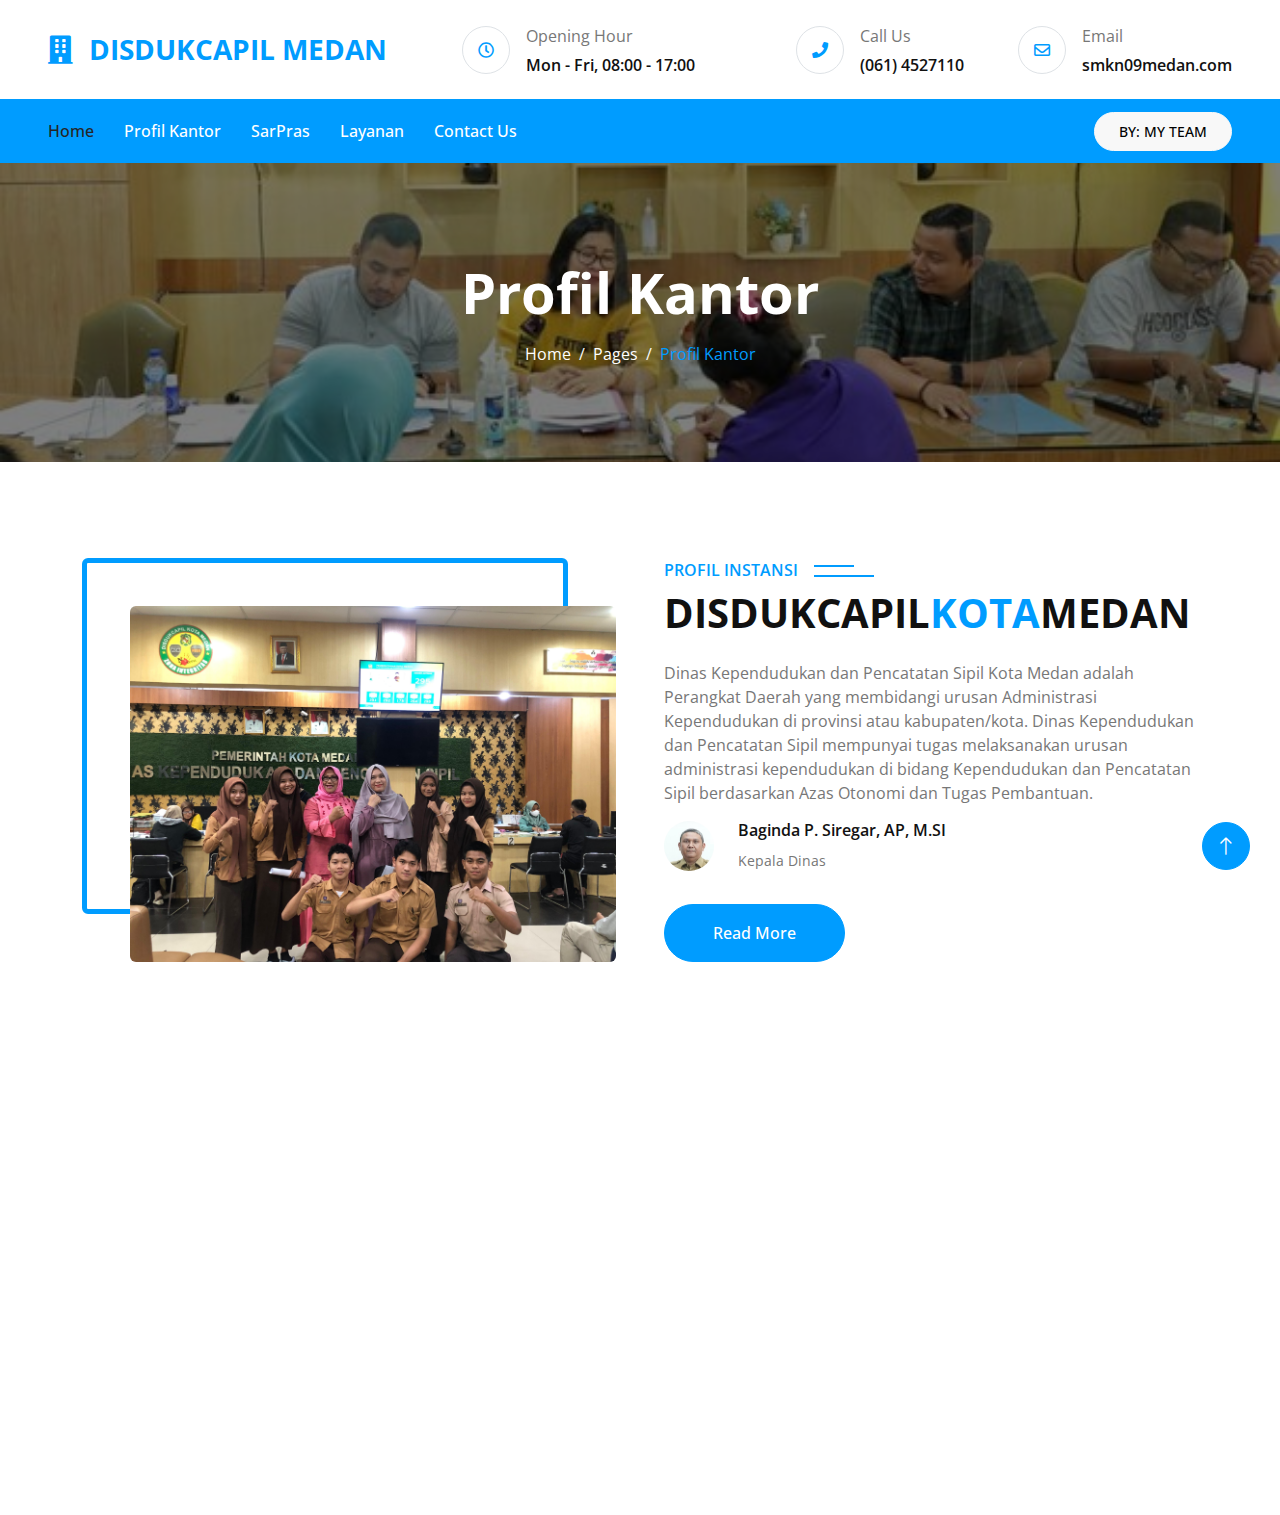
==== commit 9d934c70: "Add files via upload" ====
--- a/about.html
+++ b/about.html
@@ -78,7 +78,7 @@
         <div class="row align-items-center top-bar">
             <div class="col-lg-4 col-md-12 text-center text-lg-start">
                 <a href="" class="navbar-brand m-0 p-0">
-                    <h3 class="fw-bold text-primary m-0"><i class=" fa fa-solid fa-building me-3"></i>DISDUKCAPIL KOTA MEDAN</h3>
+                    <h3 class="fw-bold text-primary m-0"><i class=" fa fa-solid fa-building me-3"></i>DISDUKCAPIL MEDAN</h3>
                     <!-- <img src="img/logo.png" alt="Logo"> -->
                 </a>
             </div>
